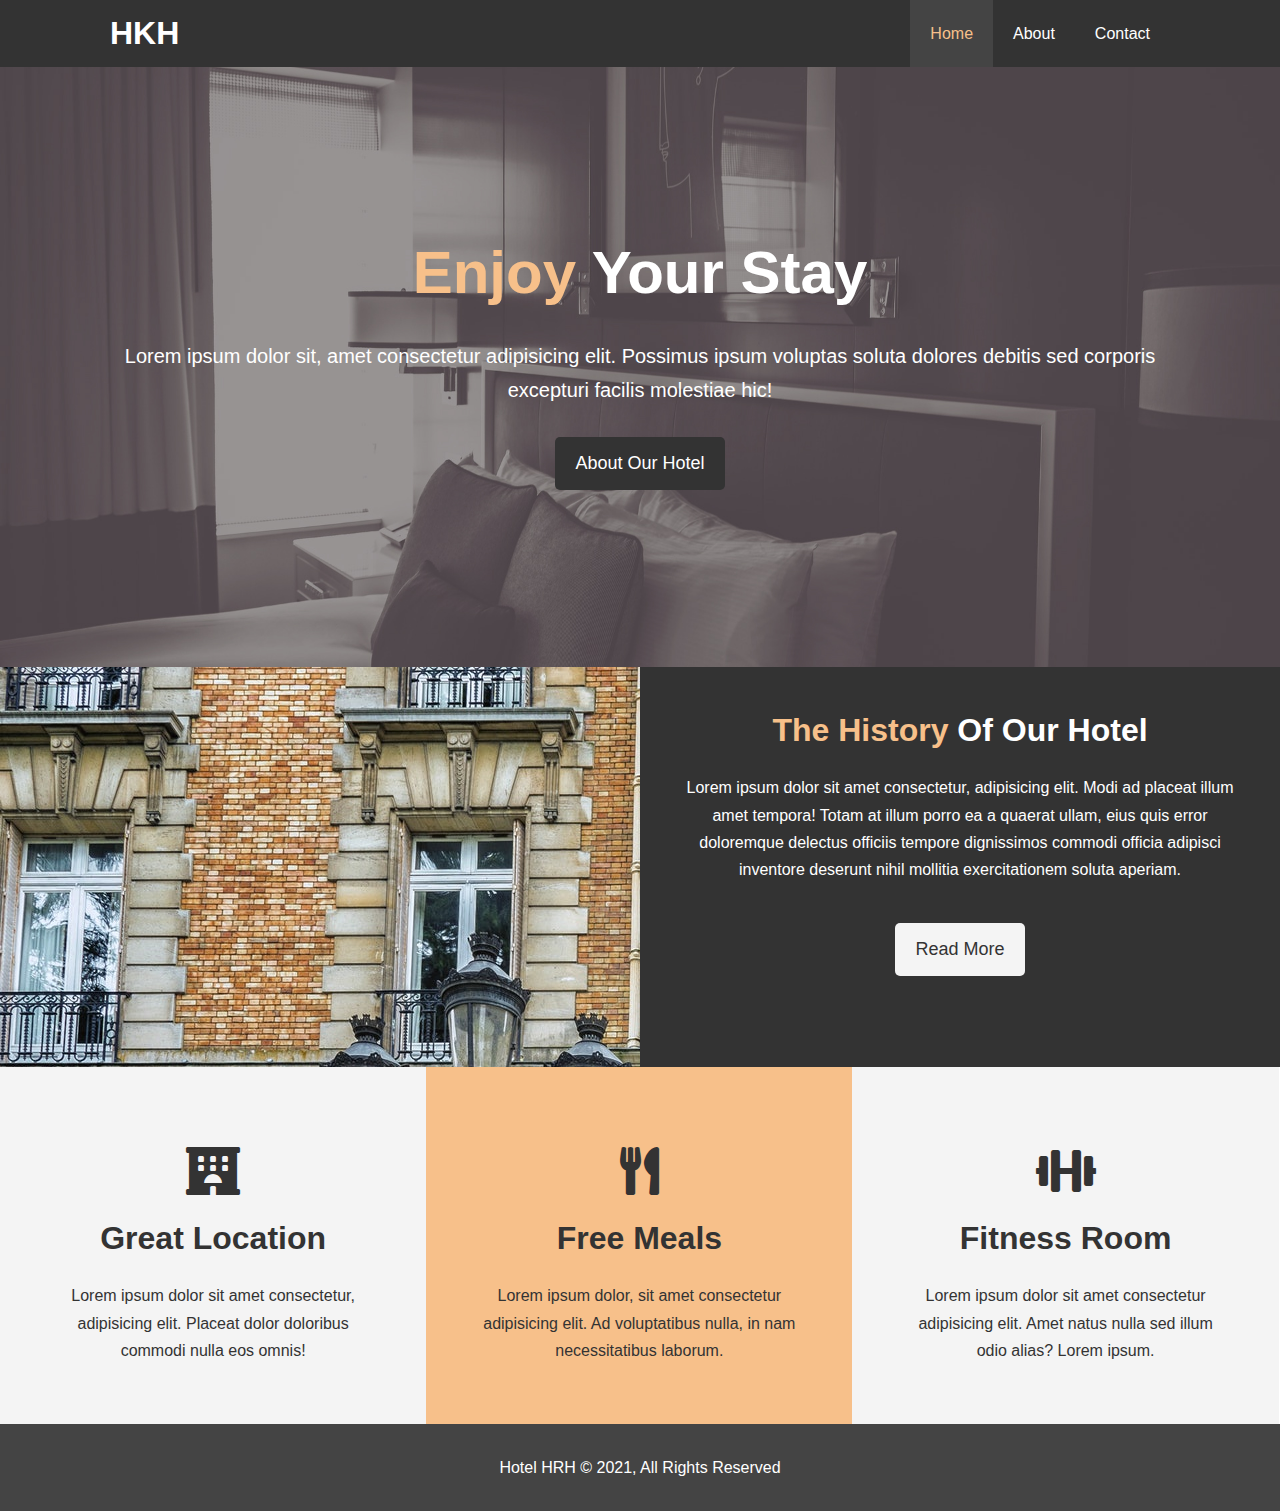
==== index.html @ 28bde420 "initial files" ====
<!DOCTYPE html>
<html lang="en">
<head>
    <meta charset="UTF-8">
    <meta http-equiv="X-UA-Compatible" content="IE=edge">
    <meta name="viewport" content="width=device-width, initial-scale=1.0">
    <meta name="description" content="Welcome to the fabulous KRH hotel">
    <meta name="keywords" content="hotel, fabulous hotel, fine accomodations">
    <link rel="stylesheet" href="https://cdnjs.cloudflare.com/ajax/libs/font-awesome/5.15.3/css/all.min.css">
    <link rel="stylesheet" href="css/style.css">
    <title>Hotel KRH | Welcome</title>
</head>
<body>
    <header class="sticky">
        <nav id="navbar" >
            <div class="container">
                <h1 class="logo"><a href="index.html">HKH</a></h1>
                <ul>
                    <li><a  class="current" href="index.html">Home</a></li>
                    <li><a href="about.html">About</a></li>
                    <li><a href="contact.html">Contact</a></li>
                </ul>
            </div>
        </nav>

        <div id="showcase">
            <div class="container">
                <div class="showcase-content">
                    <h1><span class="text-primary">Enjoy</span> Your Stay</h1>
                    <p class="lead">Lorem ipsum dolor sit, amet consectetur adipisicing elit. Possimus ipsum voluptas soluta dolores debitis sed corporis excepturi facilis molestiae hic!</p>
                    <a href="about.html" class="btn">About Our Hotel</a>
                </div>
            </div>
        </div>
    </header>
    <section id="home-info" class="bg-dark">
        <div class="info-img"></div>
        <div class="info-content">
            <h1><span class="text-primary">The History</span> Of Our Hotel</h1>
                        <p>Lorem ipsum dolor sit amet consectetur, adipisicing elit. Modi ad placeat illum amet tempora! Totam at illum porro ea a quaerat ullam, eius quis error doloremque delectus officiis tempore dignissimos commodi officia adipisci inventore deserunt nihil mollitia exercitationem soluta aperiam.</p>
                        <a href="about" class="btn btn-light">Read More</a>
        </div>
    </section>
    <section id="features">
        <div class="bg-light box">
            <i class="fas fa-hotel fa-3x"></i>
            <h1>Great Location</h1>
            <p>Lorem ipsum dolor sit amet consectetur, adipisicing elit. Placeat dolor doloribus commodi nulla eos omnis!</p>
        </div>
        <div class="bg-primary box">
            <i class="fas fa-utensils fa-3x"></i>
            <h1>Free Meals</h1>
            <p>Lorem ipsum dolor, sit amet consectetur adipisicing elit. Ad voluptatibus nulla, in nam necessitatibus laborum.</p>
        </div>
        <div class="bg-light box">
            <i class="fas fa-dumbbell fa-3x"></i>
            <h1>Fitness Room</h1>
            <p>Lorem ipsum dolor sit amet consectetur adipisicing elit. Amet natus nulla sed illum odio alias? Lorem ipsum.</p>
        </div>
    </section>
    <div class="clr"></div>
    <footer id="main-footer">
        <p>Hotel HRH &copy; 2021, All Rights Reserved</p>
    </footer>
</body>
</html>
---- css/style.css ----
/* Reset */
* {
    margin: 0;
    padding: 0;
    box-sizing: border-box;
}

/* Main Styling */
body {
    font-family: 'Segoe UI', Tahoma, Geneva, Verdana, sans-serif;
    line-height: 1.7em;
}

a {
    color: #333;
    text-decoration: none;
}

h1, h2, h3 {
    padding-bottom: 20px;
}

p {
    margin: 10px 0;
}

/* Utility Classes */
.container {
    margin: auto;
    max-width: 1100px;
    overflow: auto;
    padding: 0 20px;
}

.text-primary {
    color: #f7c08a;
}

.lead {
    font-size: 20px;
}

.btn {
    display: inline-block;
    background: #333;
    font-size: 18px;
    color: white;
    padding: 13px 20px;
    border-radius: 5px;
    border: none;
}

.btn-light{
    background: #f4f4f4;
    color: #333;
}

.bg-dark {
    background: #333;
    color: #fff;
}

.bg-light {
    background: #f4f4f4;
    color: #333;
}
.bg-primary {
    background: #f7c08a;
    color: #333;
}
.btn:hover {
    background: #f7c08a;
    color: #333;
}

.clr {
    clear: both;
}
.l-heading {
    font-size: 40px;;
}

/* Padding */
.py-1 { padding: 10px 0; }
.py-2 { padding: 20px 0; }
.py-3 { padding: 30px 0; }

/* Navbar */
#navbar {
    background: #333;
    color: #fff;
    overflow: auto;
}
.sticky {
    position: -webkit-sticky;
    position: sticky;
    top: 0;
    
  }
  

#navbar a {
    color: #fff;
}

#navbar h1 {
    float: left;
    padding-top: 20px;
}

#navbar ul {
    list-style: none;
    float: right;
}

/* My way of coding it 
#navbar ul li {
    display: inline;
    margin-left: 10px;
}*/

#navbar ul li {
    float: left;
}

#navbar ul li a {
    display: block;
    padding: 20px;
    text-align: center;
}

#navbar ul li a:hover,
#navbar ul li a.current {
    background: #444;
    color: #f7c08a;
}

/* Showcase */
#showcase {
    background: url("../img/showcase.jpg") no-repeat
    center center/cover;
    height: 600px;
}

#showcase .showcase-content {
    color: #fff;
    text-align: center;
    padding-top: 170px;
}

#showcase .showcase-content h1 {
    font-size: 60px;
    line-height: 1.2em;
}

#showcase .showcase-content p {
    padding-bottom: 20px;
    line-height: 1.7em;
}

/* Home Info */
#home-info {
   height: 400px;
}

#home-info .info-img {
   float: left;
   width: 50%;
   background: url("/img/photo-1.jpg") no-repeat;
   min-height: 100%;
}

#home-info .info-content{
    float: right;
    width: 50%;
    height: 100%;
    text-align: center;
    padding: 50px 30px;
    overflow: hidden;
}

#home-info .info-content p {
    padding-bottom: 30px;
}
/* Features */
.box {
    float: left;
    width: 33.3%;
    height: 100%;
    text-align: center;
    padding: 50px;
}

.box i {
    margin: 30px;
}

/* About Info */
#about-info .about-img {
    float: right;
    width: 50%;
    min-height: 100%;
}

#about-info .about-img img{
    display: block;
    margin: auto;
    width: 70%;
    border-radius: 50%;
}
#about-info .about-content {
    float: left;
    width: 50%;
    min-height: 100%;
}
/* Testimony */
#testimony {
    background: url("../img/test-bg.jpg") no-repeat
    center center/cover;
    height: 600px;
    padding-top: 40px;
}
#testimony h2{
    color: #fff;
    text-align: center;
    margin-bottom: 20px;
    margin-top: 20px;
}
#testimony img {
    border-radius: 50%;
    float: left;
    height: 60px;
    
}
#testimony .test {
    padding: 10px;
    margin-bottom: 20px;
    margin-left: 20px;
    border-radius: 5px;
    opacity: 0.9;
}
#testimony .statement{
    margin-left: 50px;
    padding-left: 20px;
    line-height: 1.5em;
}
/* Contact Info */
#contact-info-top {
    padding-top: 40px;
}
label {
    display: block;
}
input, 
textarea {
    width: 100%;
    padding: 10px;
    border: 1px #ddd solid;
    border-radius: 5px;
}
textarea {
    height: 200px;
}
input:focus, 
textarea:focus {
    outline: none;
    border-color: #f7c08a;

}
#contact-info-top button {
    margin-top: 20px;
    margin-bottom: 20px;
}
#contact-info{
    margin-top: 10px;
}
#contact-info i {
    margin-bottom: 15px;
}
#contact-info .title {
    font-size: 20px;
    font-weight: bold;
    margin-bottom: 30px;
    margin-top: 5px;
}
#contact-info .address{
    line-height: 1em;
    
}
#contact-info .info{
    line-height: 1em;
    margin-top: 56px;
}
/* Footer */
#main-footer {
    text-align: center;
    background: #444;
    color: #fff;
    padding: 20px;
}
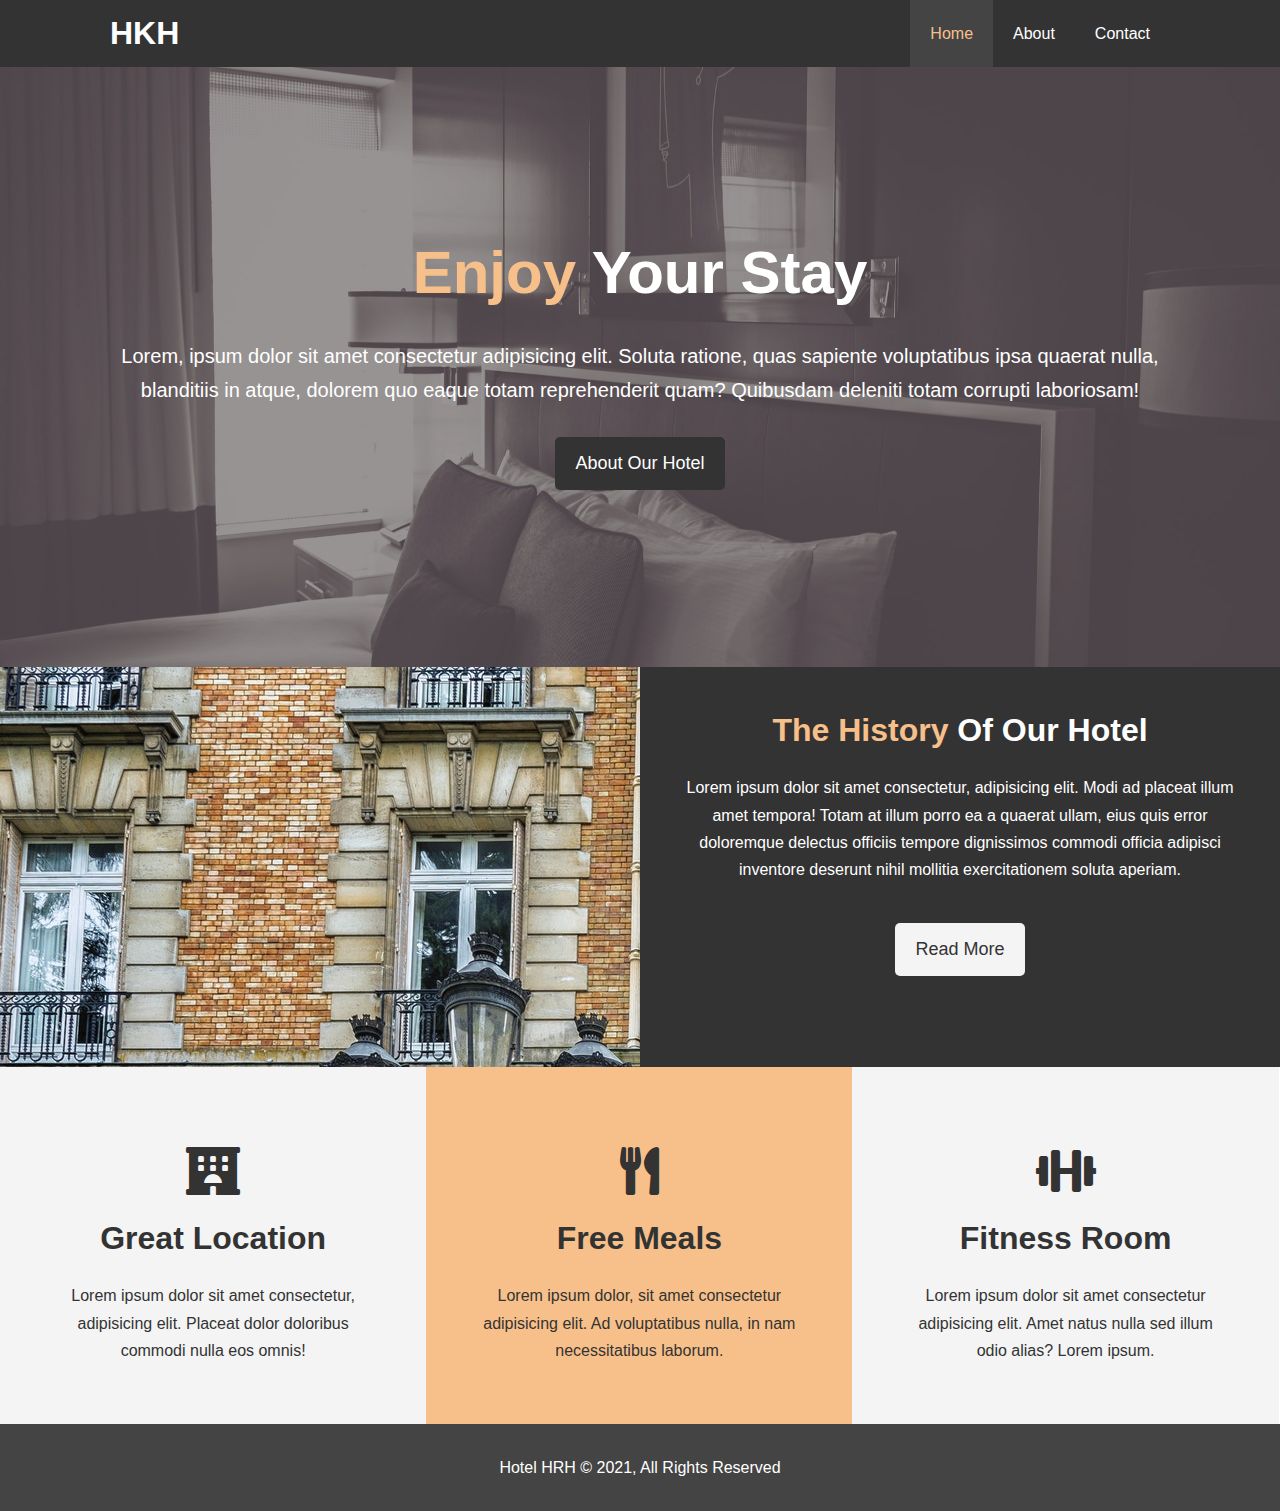
==== commit c901591c: "updated files" ====
--- a/index.html
+++ b/index.html
@@ -11,7 +11,7 @@
     <title>Hotel KRH | Welcome</title>
 </head>
 <body>
-    <header class="sticky">
+    <header>
         <nav id="navbar" >
             <div class="container">
                 <h1 class="logo"><a href="index.html">HKH</a></h1>
@@ -27,7 +27,7 @@
             <div class="container">
                 <div class="showcase-content">
                     <h1><span class="text-primary">Enjoy</span> Your Stay</h1>
-                    <p class="lead">Lorem ipsum dolor sit, amet consectetur adipisicing elit. Possimus ipsum voluptas soluta dolores debitis sed corporis excepturi facilis molestiae hic!</p>
+                    <p class="lead">Lorem, ipsum dolor sit amet consectetur adipisicing elit. Soluta ratione, quas sapiente voluptatibus ipsa quaerat nulla, blanditiis in atque, dolorem quo eaque totam reprehenderit quam? Quibusdam deleniti totam corrupti laboriosam!</p>
                     <a href="about.html" class="btn">About Our Hotel</a>
                 </div>
             </div>
--- a/css/style.css
+++ b/css/style.css
@@ -91,13 +91,6 @@
     color: #fff;
     overflow: auto;
 }
-.sticky {
-    position: -webkit-sticky;
-    position: sticky;
-    top: 0;
-    
-  }
-  
 
 #navbar a {
     color: #fff;
@@ -168,6 +161,7 @@
    width: 50%;
    background: url("/img/photo-1.jpg") no-repeat;
    min-height: 100%;
+   
 }
 
 #home-info .info-content{
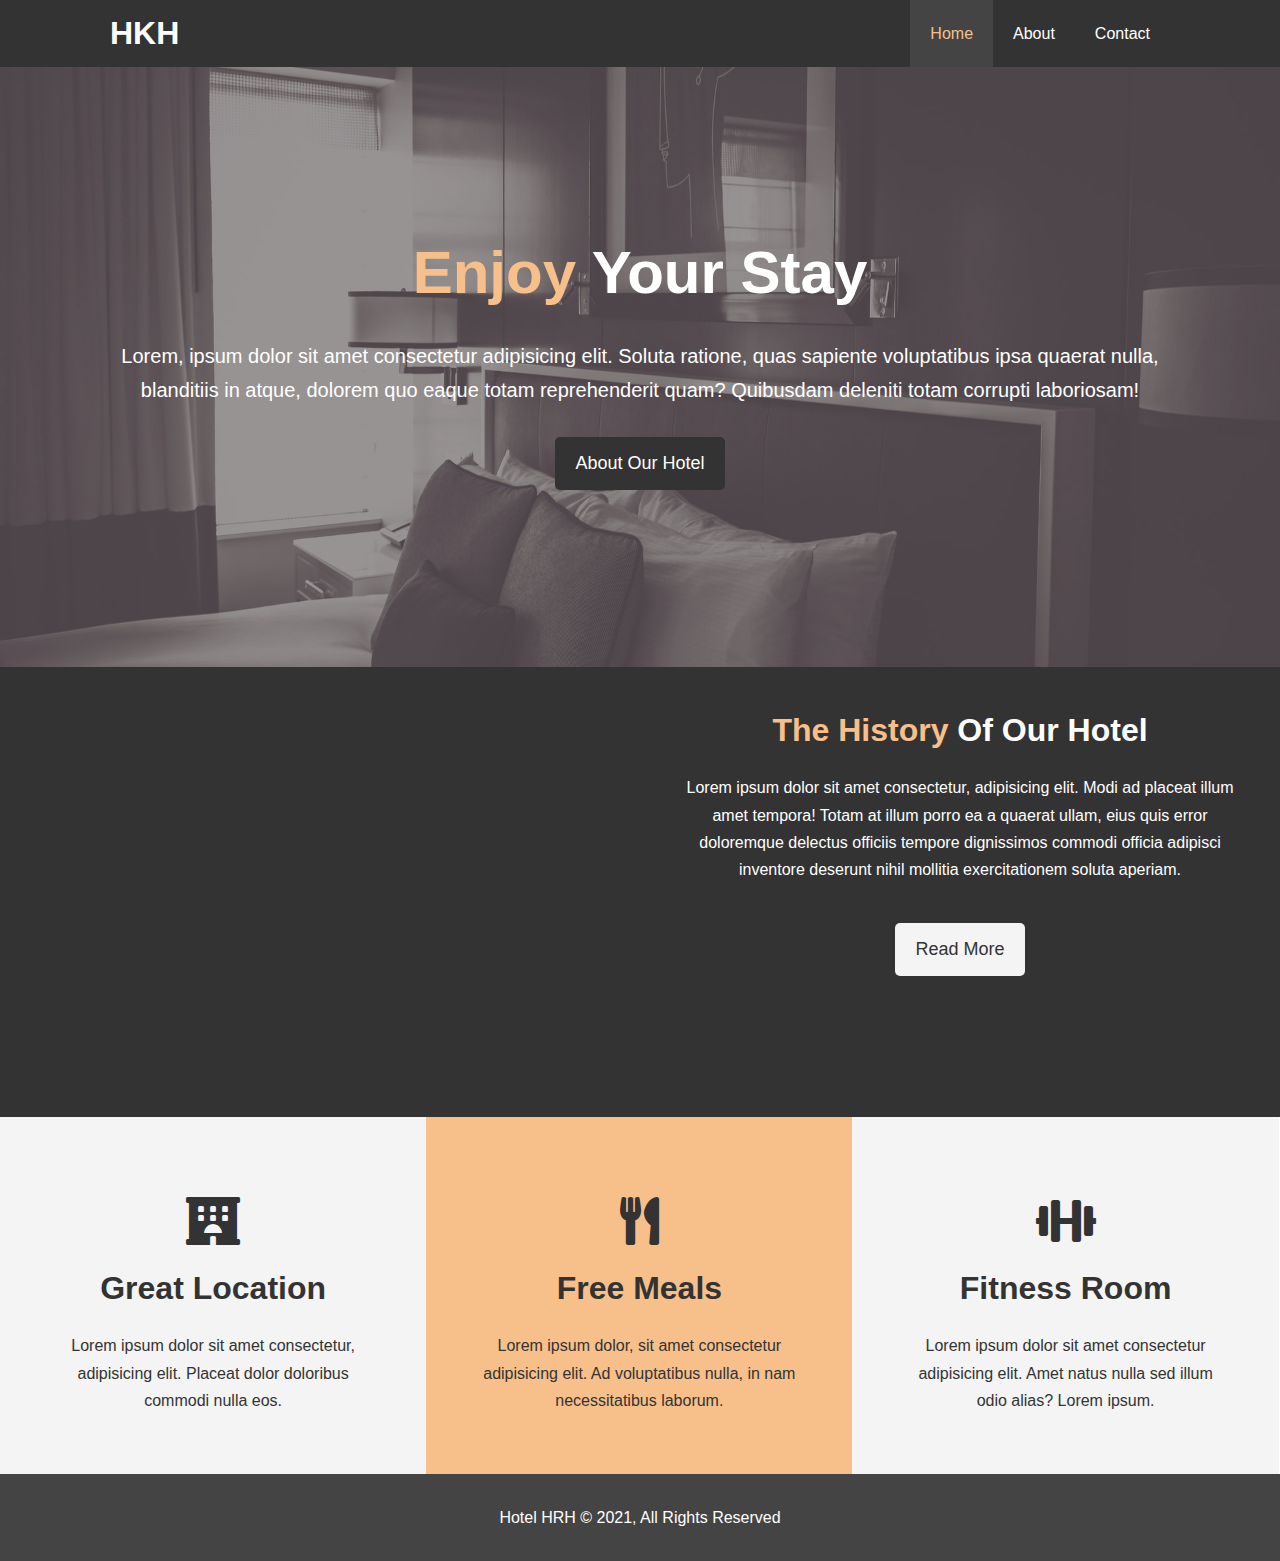
==== commit 70619209: "added media queries" ====
--- a/index.html
+++ b/index.html
@@ -8,6 +8,7 @@
     <meta name="keywords" content="hotel, fabulous hotel, fine accomodations">
     <link rel="stylesheet" href="https://cdnjs.cloudflare.com/ajax/libs/font-awesome/5.15.3/css/all.min.css">
     <link rel="stylesheet" href="css/style.css">
+    <link rel="stylesheet" media="screen and (max-width: 768px)" href="css/mobile.css">
     <title>Hotel KRH | Welcome</title>
 </head>
 <body>
@@ -45,7 +46,7 @@
         <div class="bg-light box">
             <i class="fas fa-hotel fa-3x"></i>
             <h1>Great Location</h1>
-            <p>Lorem ipsum dolor sit amet consectetur, adipisicing elit. Placeat dolor doloribus commodi nulla eos omnis!</p>
+            <p>Lorem ipsum dolor sit amet consectetur, adipisicing elit. Placeat dolor doloribus commodi nulla eos.</p>
         </div>
         <div class="bg-primary box">
             <i class="fas fa-utensils fa-3x"></i>
--- a/css/style.css
+++ b/css/style.css
@@ -96,7 +96,7 @@
     color: #fff;
 }
 
-#navbar h1 {
+#navbar .logo {
     float: left;
     padding-top: 20px;
 }
@@ -153,13 +153,13 @@
 
 /* Home Info */
 #home-info {
-   height: 400px;
+   height: 450px;
 }
 
 #home-info .info-img {
    float: left;
    width: 50%;
-   background: url("/img/photo-1.jpg") no-repeat;
+   background: url("/img/photo-1.JPG") no-repeat;
    min-height: 100%;
    
 }
@@ -211,7 +211,7 @@
 #testimony {
     background: url("../img/test-bg.jpg") no-repeat
     center center/cover;
-    height: 600px;
+    height: 100%;
     padding-top: 40px;
 }
 #testimony h2{
--- a/css/mobile.css
+++ b/css/mobile.css
@@ -0,0 +1,57 @@
+#navbar .logo {
+    float: none;
+    text-align: center;
+}
+#navbar ul,
+#navbar ul li {
+    float: none;
+}
+#navbar ul li a {
+    padding: 5px;
+    border-bottom: #444 dotted 1px;
+}
+/* Showcase */
+#showcase .showcase-content {
+    padding-top: 60px;
+}
+/* Home Info */
+#home-info {
+    height: 550px;
+}
+#home-info .info-img {
+    display: none;
+}
+#home-info .info-content {
+    float: none;
+    width: 100%;
+}
+/* Features */
+.box {
+    float: none;
+    width: 100%;
+}
+/* About */
+#about-info .about-content,
+#about-info .about-img {
+    float: none;
+    width: 100%;
+}
+#about-info .about-img {
+    margin-top: 30px;
+}
+.l-heading {
+    text-align: center;
+}
+/* Testimony */
+
+#testimony h2 {
+    margin-top: 0px;
+    font-size: 30px;
+}
+#testimony .test {
+    margin-right: 20px;
+}
+/* Contact */
+#contact-info .box {
+    border-bottom: #444 dotted 6px;
+}